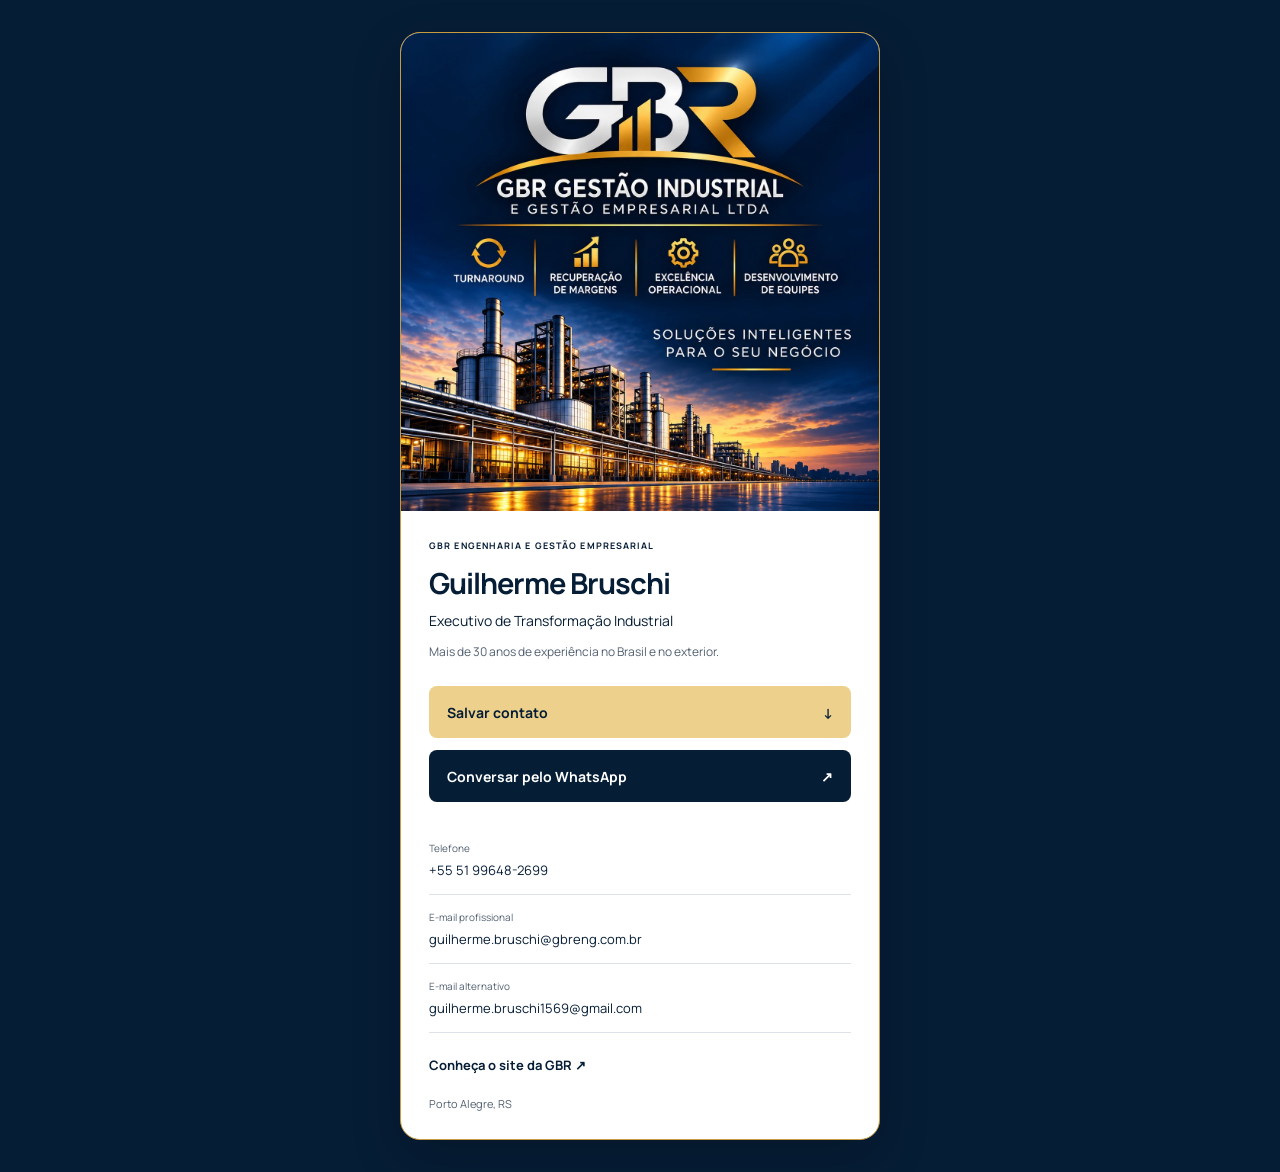
==== cartao/index.html @ 3b5dd124 "up" ====
<!doctype html><html lang="pt-BR"><head><meta charset="utf-8"><meta name="viewport" content="width=device-width,initial-scale=1"><title>Guilherme Bruschi | Cartão digital GBR</title><meta name="description" content="Cartão digital de Guilherme Bruschi. GBR Engenharia e Gestão Empresarial. Contatos e apresentação."><meta name="robots" content="noindex,follow"><meta name="theme-color" content="#061d36"><link rel="canonical" href="https://gbreng.com.br/cartao/"><link rel="icon" href="../assets/favicon.svg" type="image/svg+xml"><meta property="og:title" content="Guilherme Bruschi | GBR"><meta property="og:description" content="Engenharia e Gestão Empresarial. Acesse o cartão digital e salve o contato."><meta property="og:image" content="https://gbreng.com.br/assets/gbr-perfil.jpg"><meta property="og:url" content="https://gbreng.com.br/cartao/"><meta property="og:type" content="profile"><link rel="stylesheet" href="../assets/cartao.css"></head><body><main class="card"><img class="profile-art" src="../assets/gbr-industrial-quadrado.webp" width="1254" height="1254" alt="GBR Gestão Industrial: soluções inteligentes para o seu negócio"><div class="card-body"><p class="eyebrow">GBR ENGENHARIA E GESTÃO EMPRESARIAL</p><h1>Guilherme Bruschi</h1><p class="role">Executivo de Transformação Industrial</p><p class="intro">Mais de 30 anos de experiência no Brasil e no exterior.</p><a class="button gold" href="../assets/guilherme-bruschi.vcf" download="Guilherme-Bruschi-GBR.vcf">Salvar contato <span aria-hidden="true">↓</span></a><a class="button navy" href="https://wa.me/5551996482699">Conversar pelo WhatsApp <span aria-hidden="true">↗</span></a><div class="details"><a href="tel:+5551996482699"><span>Telefone</span>+55 51 99648-2699</a><a href="mailto:guilherme.bruschi@gbreng.com.br"><span>E-mail profissional</span>guilherme.bruschi@gbreng.com.br</a><a href="mailto:guilherme.bruschi1569@gmail.com"><span>E-mail alternativo</span>guilherme.bruschi1569@gmail.com</a></div><a class="site-link" href="../">Conheça o site da GBR ↗</a><p class="location">Porto Alegre, RS</p></div></main></body></html>
---- assets/cartao.css ----
@font-face{font-family:Manrope;src:url(fonts/manrope-400.woff2) format("woff2");font-weight:400;font-display:swap}@font-face{font-family:Manrope;src:url(fonts/manrope-700.woff2) format("woff2");font-weight:700;font-display:swap}*{box-sizing:border-box}body{margin:0;padding:32px 16px;background:#061d36;font-family:Manrope,Arial,sans-serif;color:#061d36}a{color:inherit;text-decoration:none}a:focus-visible{outline:3px solid #c99b3c;outline-offset:4px}.card{max-width:480px;margin:auto;background:white;border:1px solid #c99b3c;border-radius:20px;overflow:hidden;box-shadow:0 18px 50px #0003}.profile-art{width:100%;height:auto;display:block}.card-body{padding:28px}.eyebrow{font-size:9px;letter-spacing:1.1px;font-weight:700;margin:0 0 14px}h1{font-size:29px;line-height:1.2;margin:0 0 10px;letter-spacing:-1px}.role{font-size:14px;margin:0 0 12px}.intro{font-size:12px;line-height:1.7;color:#526071;margin-bottom:24px}.button{display:flex;align-items:center;justify-content:space-between;min-height:52px;padding:14px 18px;border-radius:8px;font-size:14px;font-weight:700;margin-top:12px}.gold{background:#ecd08b}.navy{background:#061d36;color:white}.details{margin-top:24px}.details>a{display:block;border-bottom:1px solid #dce2e9;padding:15px 0;font-size:13px;overflow-wrap:anywhere}.details span{display:block;font-size:10px;color:#526071;margin-bottom:6px}.site-link{display:block;font-size:13px;font-weight:700;padding:23px 0 10px}.location{font-size:11px;color:#526071;margin:12px 0 0}@media(max-width:380px){body{padding:16px 10px}.card-body{padding:23px}h1{font-size:25px}}
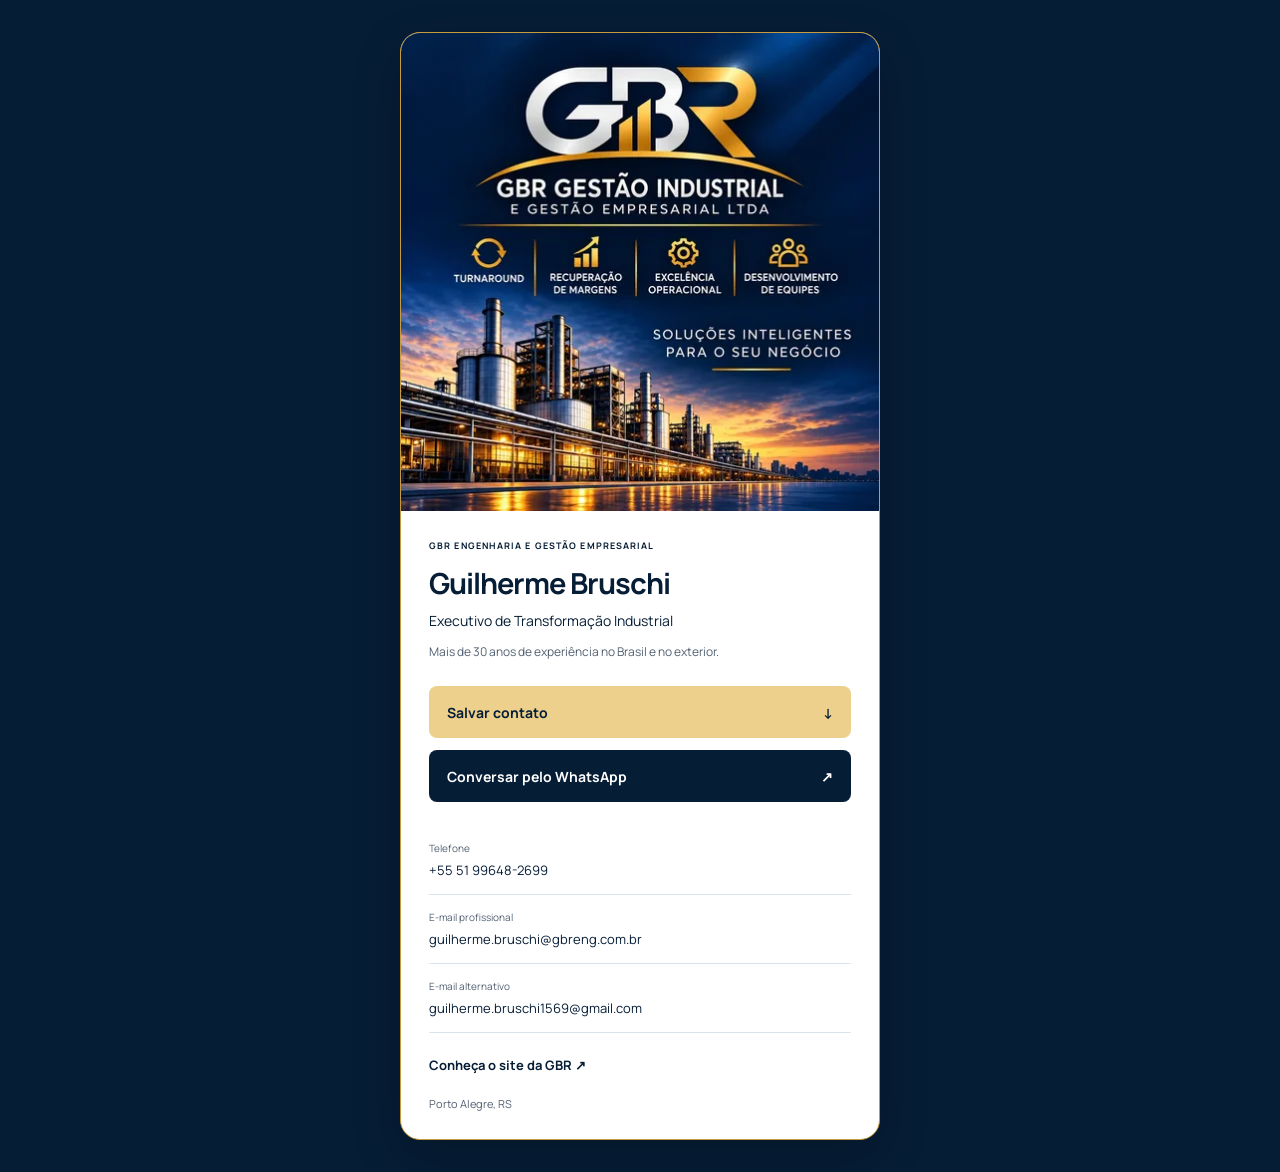
==== commit 8c6aab3c: "up" ====
--- a/cartao/index.html
+++ b/cartao/index.html
@@ -1 +1,2 @@
-<!doctype html><html lang="pt-BR"><head><meta charset="utf-8"><meta name="viewport" content="width=device-width,initial-scale=1"><title>Guilherme Bruschi | Cartão digital GBR</title><meta name="description" content="Cartão digital de Guilherme Bruschi. GBR Engenharia e Gestão Empresarial. Contatos e apresentação."><meta name="robots" content="noindex,follow"><meta name="theme-color" content="#061d36"><link rel="canonical" href="https://gbreng.com.br/cartao/"><link rel="icon" href="../assets/favicon.svg" type="image/svg+xml"><meta property="og:title" content="Guilherme Bruschi | GBR"><meta property="og:description" content="Engenharia e Gestão Empresarial. Acesse o cartão digital e salve o contato."><meta property="og:image" content="https://gbreng.com.br/assets/gbr-perfil.jpg"><meta property="og:url" content="https://gbreng.com.br/cartao/"><meta property="og:type" content="profile"><link rel="stylesheet" href="../assets/cartao.css"></head><body><main class="card"><img class="profile-art" src="../assets/gbr-industrial-quadrado.webp" width="1254" height="1254" alt="GBR Gestão Industrial: soluções inteligentes para o seu negócio"><div class="card-body"><p class="eyebrow">GBR ENGENHARIA E GESTÃO EMPRESARIAL</p><h1>Guilherme Bruschi</h1><p class="role">Executivo de Transformação Industrial</p><p class="intro">Mais de 30 anos de experiência no Brasil e no exterior.</p><a class="button gold" href="../assets/guilherme-bruschi.vcf" download="Guilherme-Bruschi-GBR.vcf">Salvar contato <span aria-hidden="true">↓</span></a><a class="button navy" href="https://wa.me/5551996482699">Conversar pelo WhatsApp <span aria-hidden="true">↗</span></a><div class="details"><a href="tel:+5551996482699"><span>Telefone</span>+55 51 99648-2699</a><a href="mailto:guilherme.bruschi@gbreng.com.br"><span>E-mail profissional</span>guilherme.bruschi@gbreng.com.br</a><a href="mailto:guilherme.bruschi1569@gmail.com"><span>E-mail alternativo</span>guilherme.bruschi1569@gmail.com</a></div><a class="site-link" href="../">Conheça o site da GBR ↗</a><p class="location">Porto Alegre, RS</p></div></main></body></html>+<!doctype html><html lang="pt-BR"><head><meta charset="utf-8"><meta name="viewport" content="width=device-width,initial-scale=1"><title>Guilherme Bruschi | Cartão digital GBR</title><meta name="description" content="Cartão digital de Guilherme Bruschi. GBR Engenharia e Gestão Empresarial. Contatos e apresentação."><meta name="robots" content="index, follow, max-image-preview:large"><meta name="theme-color" content="#061d36"><link rel="canonical" href="https://gbreng.com.br/cartao/"><link rel="icon" href="../assets/favicon-64.png" type="image/png"><meta property="og:title" content="Guilherme Bruschi | GBR"><meta property="og:description" content="Engenharia e Gestão Empresarial. Acesse o cartão digital e salve o contato."><meta property="og:image" content="https://gbreng.com.br/assets/gbr-perfil.jpg"><meta property="og:url" content="https://gbreng.com.br/cartao/"><meta property="og:type" content="profile"><link rel="stylesheet" href="../assets/cartao.css"><script src="../assets/analytics.js" defer></script>
+</head><body><main class="card"><img class="profile-art" src="../assets/gbr-industrial-800.webp" srcset="../assets/gbr-industrial-480.webp 480w, ../assets/gbr-industrial-800.webp 800w, ../assets/gbr-industrial-960.webp 960w" sizes="(max-width: 480px) 100vw, 480px" fetchpriority="high" decoding="async" width="1254" height="1254" alt="GBR Gestão Industrial: soluções inteligentes para o seu negócio"><div class="card-body"><p class="eyebrow">GBR ENGENHARIA E GESTÃO EMPRESARIAL</p><h1>Guilherme Bruschi</h1><p class="role">Executivo de Transformação Industrial</p><p class="intro">Mais de 30 anos de experiência no Brasil e no exterior.</p><a class="button gold" href="../assets/guilherme-bruschi.vcf" download="Guilherme-Bruschi-GBR.vcf">Salvar contato <span aria-hidden="true">↓</span></a><a class="button navy" href="https://wa.me/5551996482699">Conversar pelo WhatsApp <span aria-hidden="true">↗</span></a><div class="details"><a href="tel:+5551996482699"><span>Telefone</span>+55 51 99648-2699</a><a href="mailto:guilherme.bruschi@gbreng.com.br"><span>E-mail profissional</span>guilherme.bruschi@gbreng.com.br</a><a href="mailto:guilherme.bruschi1569@gmail.com"><span>E-mail alternativo</span>guilherme.bruschi1569@gmail.com</a></div><a class="site-link" href="../">Conheça o site da GBR ↗</a><p class="location">Porto Alegre, RS</p></div></main></body></html>
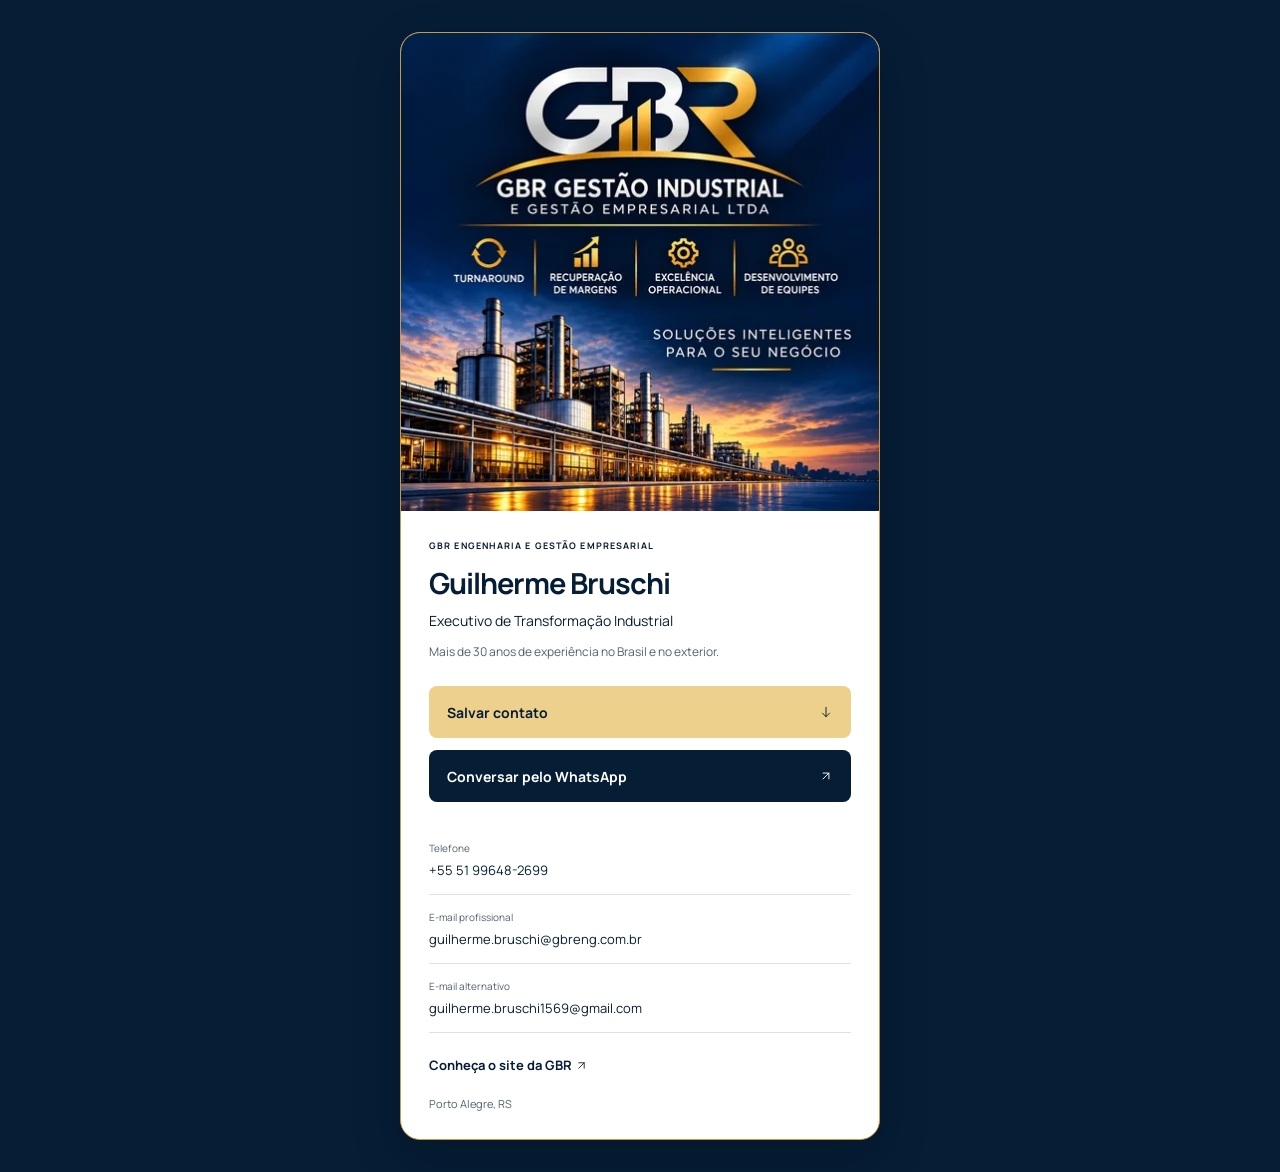
==== commit 9f54a764: "up" ====
--- a/cartao/index.html
+++ b/cartao/index.html
@@ -1,2 +1,2 @@
-<!doctype html><html lang="pt-BR"><head><meta charset="utf-8"><meta name="viewport" content="width=device-width,initial-scale=1"><title>Guilherme Bruschi | Cartão digital GBR</title><meta name="description" content="Cartão digital de Guilherme Bruschi. GBR Engenharia e Gestão Empresarial. Contatos e apresentação."><meta name="robots" content="index, follow, max-image-preview:large"><meta name="theme-color" content="#061d36"><link rel="canonical" href="https://gbreng.com.br/cartao/"><link rel="icon" href="../assets/favicon-64.png" type="image/png"><meta property="og:title" content="Guilherme Bruschi | GBR"><meta property="og:description" content="Engenharia e Gestão Empresarial. Acesse o cartão digital e salve o contato."><meta property="og:image" content="https://gbreng.com.br/assets/gbr-perfil.jpg"><meta property="og:url" content="https://gbreng.com.br/cartao/"><meta property="og:type" content="profile"><link rel="stylesheet" href="../assets/cartao.css"><script src="../assets/analytics.js" defer></script>
-</head><body><main class="card"><img class="profile-art" src="../assets/gbr-industrial-800.webp" srcset="../assets/gbr-industrial-480.webp 480w, ../assets/gbr-industrial-800.webp 800w, ../assets/gbr-industrial-960.webp 960w" sizes="(max-width: 480px) 100vw, 480px" fetchpriority="high" decoding="async" width="1254" height="1254" alt="GBR Gestão Industrial: soluções inteligentes para o seu negócio"><div class="card-body"><p class="eyebrow">GBR ENGENHARIA E GESTÃO EMPRESARIAL</p><h1>Guilherme Bruschi</h1><p class="role">Executivo de Transformação Industrial</p><p class="intro">Mais de 30 anos de experiência no Brasil e no exterior.</p><a class="button gold" href="../assets/guilherme-bruschi.vcf" download="Guilherme-Bruschi-GBR.vcf">Salvar contato <span aria-hidden="true">↓</span></a><a class="button navy" href="https://wa.me/5551996482699">Conversar pelo WhatsApp <span aria-hidden="true">↗</span></a><div class="details"><a href="tel:+5551996482699"><span>Telefone</span>+55 51 99648-2699</a><a href="mailto:guilherme.bruschi@gbreng.com.br"><span>E-mail profissional</span>guilherme.bruschi@gbreng.com.br</a><a href="mailto:guilherme.bruschi1569@gmail.com"><span>E-mail alternativo</span>guilherme.bruschi1569@gmail.com</a></div><a class="site-link" href="../">Conheça o site da GBR ↗</a><p class="location">Porto Alegre, RS</p></div></main></body></html>+<!doctype html><html lang="pt-BR"><head><meta charset="utf-8"><meta name="viewport" content="width=device-width,initial-scale=1"><title>Guilherme Bruschi | Cartão digital GBR</title><meta name="description" content="Cartão digital de Guilherme Bruschi. GBR Engenharia e Gestão Empresarial. Contatos e apresentação."><meta name="robots" content="index, follow, max-image-preview:large"><meta name="theme-color" content="#061d36"><link rel="canonical" href="https://gbreng.com.br/cartao/"><link rel="icon" href="../assets/favicon-64.png" type="image/png"><meta property="og:title" content="Guilherme Bruschi | GBR"><meta property="og:description" content="Engenharia e Gestão Empresarial. Acesse o cartão digital e salve o contato."><meta property="og:image" content="https://gbreng.com.br/assets/gbr-perfil.jpg"><meta property="og:url" content="https://gbreng.com.br/cartao/"><meta property="og:type" content="profile"><link rel="stylesheet" href="../assets/cartao.74eba175cf.css"><script src="../assets/analytics.53887e82c6.js" defer></script>
+</head><body><main class="card"><img class="profile-art" src="../assets/gbr-industrial-800.webp" srcset="../assets/gbr-industrial-480.webp 480w, ../assets/gbr-industrial-800.webp 800w, ../assets/gbr-industrial-960.webp 960w" sizes="(max-width: 480px) 100vw, 480px" fetchpriority="high" decoding="async" width="1254" height="1254" alt="GBR Gestão Industrial: soluções inteligentes para o seu negócio"><div class="card-body"><p class="eyebrow">GBR ENGENHARIA E GESTÃO EMPRESARIAL</p><h1>Guilherme Bruschi</h1><p class="role">Executivo de Transformação Industrial</p><p class="intro">Mais de 30 anos de experiência no Brasil e no exterior.</p><a class="button gold" href="../assets/guilherme-bruschi.vcf" download="Guilherme-Bruschi-GBR.vcf">Salvar contato <span aria-hidden="true"><svg class="ui-icon " width="20" height="20" viewBox="0 0 24 24" fill="none" stroke="currentColor" stroke-width="1.6" stroke-linecap="round" stroke-linejoin="round" aria-hidden="true" focusable="false"><path d="M12 4v16m-6-6 6 6 6-6"/></svg></span></a><a class="button navy" href="https://wa.me/5551996482699">Conversar pelo WhatsApp <span aria-hidden="true"><svg class="ui-icon " width="20" height="20" viewBox="0 0 24 24" fill="none" stroke="currentColor" stroke-width="1.6" stroke-linecap="round" stroke-linejoin="round" aria-hidden="true" focusable="false"><path d="M7 17 17 7M7 7h10v10"/></svg></span></a><div class="details"><a href="tel:+5551996482699"><span>Telefone</span>+55 51 99648-2699</a><a href="mailto:guilherme.bruschi@gbreng.com.br"><span>E-mail profissional</span>guilherme.bruschi@gbreng.com.br</a><a href="mailto:guilherme.bruschi1569@gmail.com"><span>E-mail alternativo</span>guilherme.bruschi1569@gmail.com</a></div><a class="site-link" href="../">Conheça o site da GBR <svg class="ui-icon " width="20" height="20" viewBox="0 0 24 24" fill="none" stroke="currentColor" stroke-width="1.6" stroke-linecap="round" stroke-linejoin="round" aria-hidden="true" focusable="false"><path d="M7 17 17 7M7 7h10v10"/></svg></a><p class="location">Porto Alegre, RS</p></div></main></body></html>
--- a/assets/cartao.74eba175cf.css
+++ b/assets/cartao.74eba175cf.css
@@ -0,0 +1,2 @@
+@font-face{font-family:Manrope;src:url(fonts/manrope-400.woff2) format("woff2");font-weight:400;font-display:swap}@font-face{font-family:Manrope;src:url(fonts/manrope-700.woff2) format("woff2");font-weight:700;font-display:swap}*{box-sizing:border-box}body{margin:0;padding:32px 16px;background:#061d36;font-family:Manrope,Arial,sans-serif;color:#061d36}a{color:inherit;text-decoration:none}a:focus-visible{outline:3px solid #c99b3c;outline-offset:4px}.card{max-width:480px;margin:auto;background:white;border:1px solid #c99b3c;border-radius:20px;overflow:hidden;box-shadow:0 18px 50px #0003}.profile-art{width:100%;height:auto;display:block}.card-body{padding:28px}.eyebrow{font-size:9px;letter-spacing:1.1px;font-weight:700;margin:0 0 14px}h1{font-size:29px;line-height:1.2;margin:0 0 10px;letter-spacing:-1px}.role{font-size:14px;margin:0 0 12px}.intro{font-size:12px;line-height:1.7;color:#526071;margin-bottom:24px}.button{display:flex;align-items:center;justify-content:space-between;min-height:52px;padding:14px 18px;border-radius:8px;font-size:14px;font-weight:700;margin-top:12px}.gold{background:#ecd08b}.navy{background:#061d36;color:white}.details{margin-top:24px}.details>a{display:block;border-bottom:1px solid #dce2e9;padding:15px 0;font-size:13px;overflow-wrap:anywhere}.details span{display:block;font-size:10px;color:#526071;margin-bottom:6px}.site-link{display:block;font-size:13px;font-weight:700;padding:23px 0 10px}.location{font-size:11px;color:#526071;margin:12px 0 0}@media(max-width:380px){body{padding:16px 10px}.card-body{padding:23px}h1{font-size:25px}}
+.ui-icon{display:inline-block;width:1em;height:1em;min-width:1em;vertical-align:-.12em;flex-shrink:0;overflow:visible}.service-icon .ui-icon{width:27px;height:27px}.contact-location>span>.ui-icon{width:20px;height:20px}
